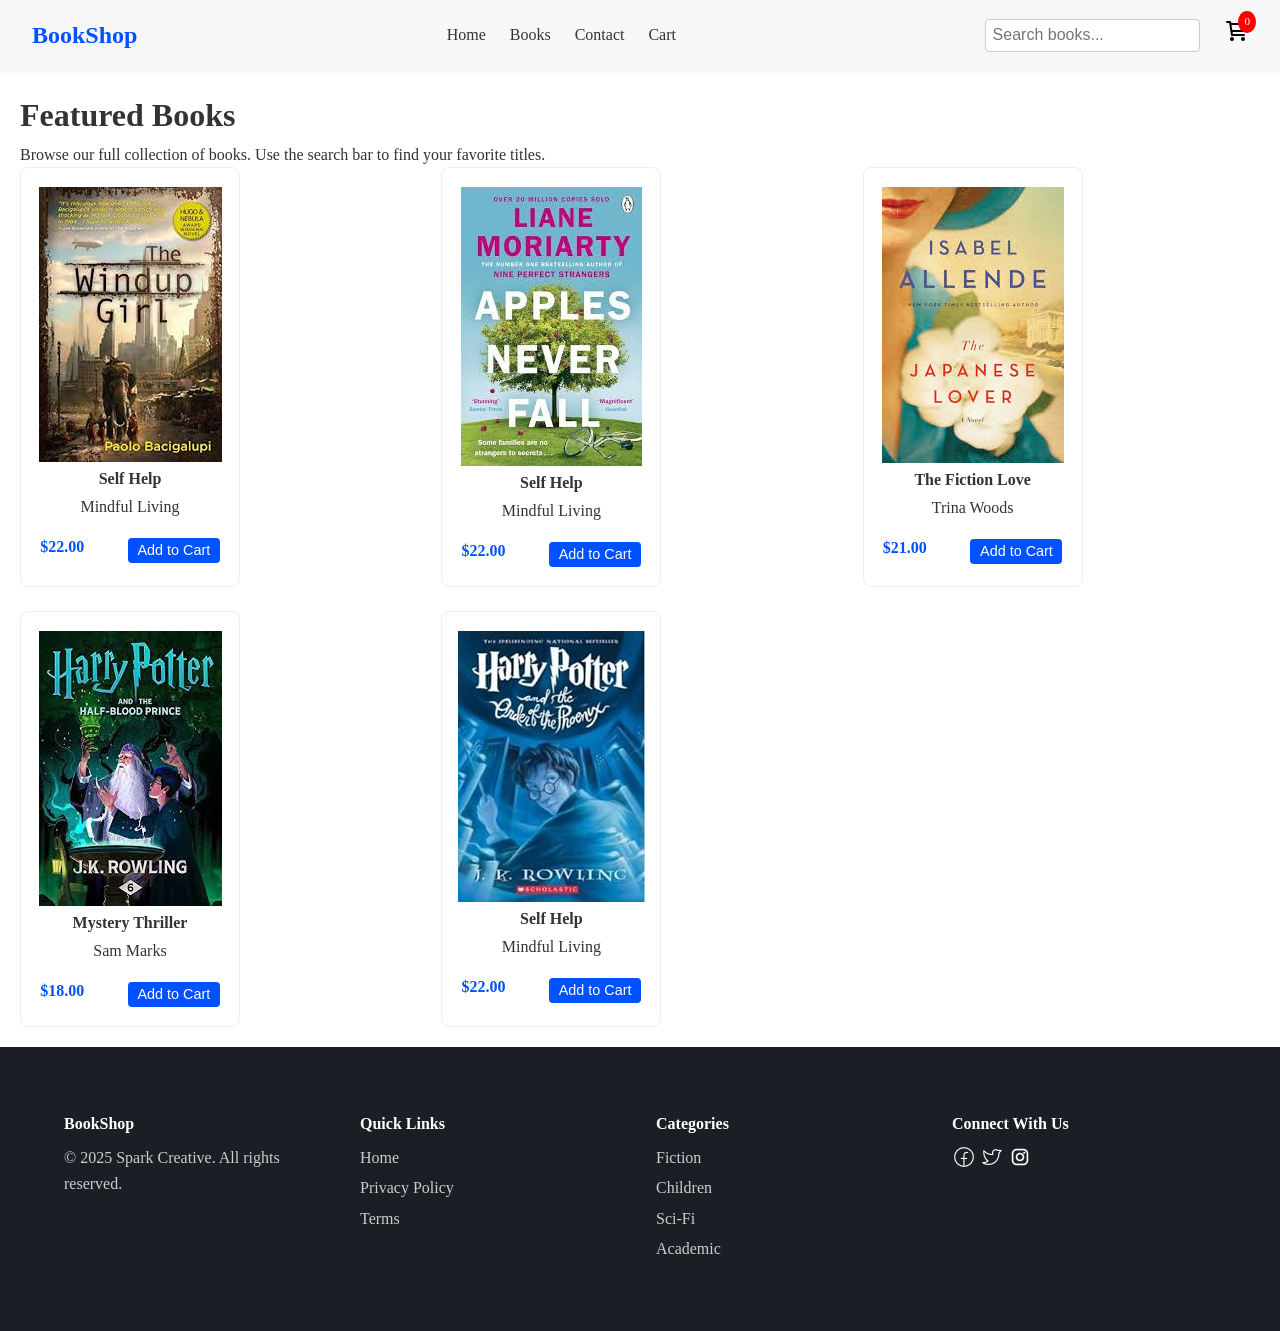
==== HTML/book.html @ 256953e0 "Initial commit" ====
<!DOCTYPE html>
<html lang="en">
<head>
  <meta charset="UTF-8" />
  <title>All Books - BookShop</title>
  <link rel="stylesheet" href="../CSS/Style.css">
</head>
<body>

  <!-- Navbar -->
  <header class="navbar">
    <div class="logo">BookShop</div>
    <nav>
      <ul>
        <li><a href="index.html">Home</a></li>
        <li><a href="book.html">Books</a></li>
        <li><a href="contact.html">Contact</a></li>
        <li><a href="cart.html">Cart</a></li>
      </ul>
    </nav>
    <div class="actions">
      <input type="text" id="searchBox" placeholder="Search books...">
      <div class="cart-icon">
        <img src="../assests/images/cart.svg" alt="Cart" width="24">
        <span id="cart-count">0</span>
      </div>
    </div>
  </header>

  <!-- Books Listing -->
  <main class="container">
    <h1>Featured Books</h1>
    <p>Browse our full collection of books. Use the search bar to find your favorite titles.</p>

    <div class="books">
      <div class="book-card">
        <img class="bookCard-img" src="../assests/images/img3.jpeg" alt="Book 3">
        <h4>Self Help</h4>
        <p>Mindful Living</p>
        <div class="card-footer">
          <p class="price">$22.00</p>
          <button class="add-to-cart">Add to Cart</button>
        </div>
      </div>
      <div class="book-card">
        <img class="bookCard-img" src="../assests/images/img4.jpeg" alt="Book 4">
        <h4>Self Help</h4>
        <p>Mindful Living</p>
        <div class="card-footer">
          <p class="price">$22.00</p>
          <button class="add-to-cart">Add to Cart</button>
        </div>
      </div>
      <div class="book-card">
        <img class="bookCard-img" src="../assests/images/img5.jpeg" alt="Book 1">
        <h4>The Fiction Love</h4>
        <p>Trina Woods</p>
        <div class="card-footer">
          <p class="price">$21.00</p>
          <button class="add-to-cart">Add to Cart</button>
        </div>
      </div>
      <div class="book-card">
        <img class="bookCard-img" src="../assests/images/img6.jpeg" alt="Book 2">
        <h4>Mystery Thriller</h4>
        <p>Sam Marks</p>
        <div class="card-footer">
          <p class="price">$18.00</p>
          <button class="add-to-cart">Add to Cart</button>
        </div>
      </div>
      <div class="book-card">
        <img class="bookCard-img" src="../assests/images/img9.jpg" alt="Book 4">
        <h4>Self Help</h4>
        <p>Mindful Living</p>
        <div class="card-footer">
          <p class="price">$22.00</p>
          <button class="add-to-cart">Add to Cart</button>
        </div>
      </div>
    </div>
  </main>

  <!-- Footer -->
  <footer class="footer">
    <div class="footer-columns">
      <div>
        <h4>BookShop</h4>
        <p>© 2025 Spark Creative. All rights reserved.</p>
      </div>
      <div>
        <h4>Quick Links</h4>
        <ul>
          <li><a href="#">Home</a></li>
          <li><a href="#">Privacy Policy</a></li>
          <li><a href="#">Terms</a></li>
        </ul>
      </div>
      <div>
        <h4>Categories</h4>
        <ul>
          <li><a href="#">Fiction</a></li>
          <li><a href="#">Children</a></li>
          <li><a href="#">Sci-Fi</a></li>
          <li><a href="#">Academic</a></li>
        </ul>
      </div>
      <div>
        <h4>Connect With Us</h4>
        <img src="../assests/images/facebook.png" alt="facebook">
        <img src="../assests/images/twitter.png" alt="twitter">
        <img src="../assests/images/instagram.png" alt="instagram">
      </div>
    </div>
  </footer>

  <script src="../JS/script.js"></script>
</body>
</html>
---- CSS/Style.css ----
/* Base Styles */
* {
    margin: 0;
    padding: 0;
    box-sizing: border-box;
  }
  body {
    /* font-family: 'Segoe UI', sans-serif; */
    line-height: 1.6;
    background: #fff;
    color: #333;
    padding: 0;
  }
  

  a {
    text-decoration: none;
    color: inherit;
  }
  
  /* Navbar */
  .navbar {
    display: flex;
    justify-content: space-between;
    align-items: center;
    padding: 1rem 2rem;
    background: #f7f7f8;
    position: sticky;
    top: 0;
    z-index: 999;
    box-shadow: 0 2px 8px rgba(0,0,0,0.05); /* optional subtle shadow */
    transition: all 0.3s ease;
    
  }
  .navbar .logo {
    font-size: 1.5rem;
    font-weight: bold;
    color: #0051ff;
  }
  .navbar ul {
    display: flex;
    gap: 1.5rem;
    list-style: none;
  }

  .navbar .actions {
    display: flex;
    gap: 1.5rem;
    align-items: center;
  }
  .navbar ul li a {
    position: relative;
    padding-bottom: 4px;
    color: #333;
    font-weight: 500;
  }
  
  .navbar ul li a::after {
    content: '';
    position: absolute;
    left: 0;
    bottom: 0;
    height: 2px;
    width: 0%;
    background-color: #0051ff;
    transition: width 0.3s ease-in-out;
  }
  
  .navbar ul li a:hover::after {
    width: 100%;
  }
  
  .navbar input {
    padding: 0.4rem;
    border-radius: 4px;
    border: 1px solid #ccc;
  }
  .cart-icon {
    position: relative;
  }
  
  #cart-count {
    position: absolute;
    top: -8px;
    right: -8px;
    background: red;
    color: #fff;
    font-size: 0.7rem;
    padding: 2px 6px;
    border-radius: 50%;
  }
  
  

.cart-icon {
  position: relative;
  cursor: pointer;
}

.hero {
  position: relative;
  background-color: #007BFF; /* Background color of the hero section */
  height: 500px; /* Adjust height as needed */
  text-align: center;
}

.hero::after {
  content: '';
  position: absolute;
  bottom: 0;
  left: 0;
  width: 100%;
  height: 5px; /* Adjust the height of the curve */
  background: #b3ccff; /* Color of the curve */
  border-radius: 90% 0 90% 0; /* Creates the curved effect */
}


/*   
  /* Animation Keyframes */
@keyframes navFadeIn {
  from {
    opacity: 0;
    transform: translateY(-10px);
  }
  to {
    opacity: 1;
    transform: translateY(0);
  }
} */

/* Target nav items */
.navbar ul li {
  opacity: 0;
  animation: navFadeIn 0.5s ease forwards;
}

/* Staggered effect */
.navbar ul li:nth-child(1) {
  animation-delay: 0.2s;
}
.navbar ul li:nth-child(2) {
  animation-delay: 0.4s;
}
.navbar ul li:nth-child(3) {
  animation-delay: 0.6s;
}
.navbar ul li:nth-child(4) {
  animation-delay: 0.8s;
}

  
  /* Hero Section */
  .hero {
    display: flex;
    justify-content: space-between;
    /* padding: 3rem 2rem; */
    padding: 0 7.5rem;
    background:#e4f2fa;
    align-items: center;
    flex-wrap: wrap;
  }
  .hero-text {
    max-width: 500px;
  }
  .hero-text h1 {
    font-size: 2rem;
    margin-bottom: 1rem;
  }
  .hero-text p {
    margin-bottom: 1.5rem;
  }
  .hero h1 {
    overflow: hidden;
    white-space: nowrap;
    width: 0;
    border-right: 3px solid #0051ff;
    animation:
      typing 2.5s steps(30, end) forwards,
      blink 0.7s step-end 5 forwards,
      stop-cursor 0s 2.5s forwards;
  }
  
  
  

  
  
  .btn-primary, .btn-outline {
    padding: 0.6rem 1.2rem;
    margin-right: 1rem;
    border: none;
    border-radius: 4px;
    cursor: pointer;
  }
  .btn-primary {
    background: #0051ff;
    color: #fff;
    height: 40px;
    width: 150px;
  }
  .btn-outline {
    background: transparent;
    border: 1px solid #0051ff;
    color: #0051ff;
    height: 40px;
    width: 180px;
  
  }
  .btn-primary,
.btn-outline {
  transition: all 0.3s ease;
  font-weight: 500;
  font-size: 1rem;
}

/* Primary Button Hover */
.btn-primary:hover {
  background-color: #0051ff;
  transform: scale(1.05);
  box-shadow: 0 6px 16px rgba(0, 81, 255, 0.3);
}

/* Outline Button Hover */
.btn-outline:hover {
  background-color: #0051ff;
  color: #fff;
  transform: scale(1.05);
  box-shadow: 0 6px 16px rgba(0, 81, 255, 0.2);
}



  
  /* Featured Books */
  .featured {
    padding: 2rem;
  }
  .featured h2 {
    margin-bottom: 1.5rem;
  }
  .books {
    display: grid;
    grid-template-columns: repeat(auto-fit, minmax(300px, 1fr));
    gap: 1.5rem;
  }
  .book-card {
    background: #fff;
    border: 1px solid #eee;
    border-radius: 8px;
    padding: 1.2rem;
    
    display: flex;
    flex-direction: column;
    align-items: center; /* centers image + text horizontally */
    justify-content: flex-start;
    text-align: center;
    max-width: 220px;
  }

  
  .bookCard-img {
    max-height: 400px;
    object-fit: contain;
    margin-bottom: 0.1rem;
  }
  

  .book-card h4,
  .book-card p{
    margin: 0.1rem 0;
  }
  .book-card .price {
    color: #0051ff;
    font-weight: bold;
  }
  .book-card button {
    margin-top: 0.5rem;
    background: #0051ff;
    color: #fff;
    border: none;
    padding: 0.4rem 0.8rem;
    border-radius: 4px;
    cursor: pointer;
  }
  .card-footer {
    display: flex;
    justify-content: space-between;
    align-items: center;
    margin-top: 0.5rem;
    width: 100%;
  }
  
  .card-footer .price {
    color: #0051ff;
    font-weight: bold;
    font-size: 1rem;
  }
  
  .card-footer .add-to-cart{
    background: #0051ff;
    color: #fff;
    border: none;
    padding: 0.3rem 0.6rem;
    border-radius: 4px;
    cursor: pointer;
    font-size: 0.9rem;
    transition: background 0.2s ease;
  }
  
 
  /* Hover effect */
.add-to-cart:hover {
  background-color: #0051ff;
  transform: scale(1.05);
  box-shadow: 0 4px 10px rgba(0, 81, 255, 0.3);
}
  
  /* Categories */
  .categories {
    padding: 2rem;
    background: #f3f6ff;
  }
  
  .categories h2 {
    margin-bottom: 1rem;
    text-align: center;
  }
  
  .category-grid {
    display: grid;
    grid-template-columns: repeat(auto-fit, minmax(140px, 1fr));
    gap: 1.5rem;
    justify-items: center;
  }
  
  .category-card {
    background: #fff;
    border: 1px solid #ddd;
    border-radius: 12px;
    padding: 1rem;
    text-align: center;
    width: 100%;
    transition: transform 0.3s ease, box-shadow 0.3s ease;
    cursor: pointer;
  }
  
  .category-card:hover {
    transform: translateY(-4px);
    box-shadow: 0 6px 16px rgba(0, 0, 0, 0.1);
  }
  
  .category-card img {
    width: 40px;
    height: 40px;
    margin-bottom: 0;
  }
  
  .category-card span {
    display: block;
    margin-top: 0;
    font-weight: 500;
    font-size: 1rem;
  }
  
  
  /* Promotions */
  .promotions {
    display: flex;
    flex-wrap: wrap;
    gap: 1rem;
    padding: 4rem;
    height: 250px;
   
  }
  .promo {
    flex: 1;
    padding: 1rem;
    border-radius: 8px;
    color: #fff;
    
    
  }

  .purple {
   
    background: #7a5ff2;
  }
  .red {
    background: #ff4d5a;
  }

  .promo-btn {
  margin-top: 0.8rem;
  padding: 0.5rem 1rem;

  border-radius: 4px;
  font-weight: bold;
  cursor: pointer;
  transition: background 0.3s ease;
}


.promo-btn.outline1 {
  background: transparent;
  border: 2px solid #fff;
  color: #fff;
}
.promo-btn.outline1:hover {
  background: #fff;
  color:#7a5ff2;;
}

.promo-btn.outline2 {
  background: transparent;
  border: 2px solid #fff;
  color: #fff;
}

.promo-btn.outline2:hover {
  background: #fff;
  color: #e03c4e;
}

.contact-wrapper {
  background: #f9f9f9;
  padding: 4rem 1rem;
  font-family: 'Montserrat', sans-serif;
}

.contact-container {
  max-width: 720px;
  margin: auto;
  background: #fff;
  padding: 2rem;
  border-radius: 1rem;
  box-shadow: 0 10px 25px rgba(0, 0, 0, 0.05);
}

.contact-container h2 {
  font-size: 2rem;
  text-align: center;
  margin-bottom: 1rem;
}

.contact-container p {
  text-align: center;
  margin-bottom: 2rem;
  color: #666;
}

.form-group {
  margin-bottom: 1.25rem;
}

.form-row {
  display: flex;
  gap: 1rem;
  flex-wrap: wrap;
}

.form-row .form-group {
  flex: 1;
  min-width: 200px;
}

label {
  display: block;
  margin-bottom: 0.5rem;
  font-weight: 500;
}

input,
textarea {
  width: 100%;
  padding: 0.75rem;
  border: 1px solid #ccc;
  border-radius: 0.5rem;
  font-size: 1rem;
}

input:focus,
textarea:focus {
  outline: none;
  border-color: #7a63f1;
  box-shadow: 0 0 4px rgba(122, 99, 241, 0.4);
}

.btn-send {
  width: 100%;
  padding: 1rem;
  background-color: #7a63f1;
  color: white;
  font-weight: bold;
  border: none;
  border-radius: 0.5rem;
  cursor: pointer;
  font-size: 1rem;
  transition: background 0.3s;
}

.btn-send:hover {
  background-color: #5c47d6;
}

#formResponse {
  text-align: center;
  margin-top: 1rem;
  color: #2e7d32;
  font-weight: 500;
}

.hidden {
  display: none;
}

  
  /* Newsletter */
  .newsletter {
    background: #f3f3ff;
    padding: 3rem 1rem;
    text-align: center;
    font-family: 'Montserrat', sans-serif;
  }
  
  .newsletter form {
    display: flex;
    flex-direction: column;
    gap: 1rem;
    max-width: 400px;
    margin: 1rem auto 0;
  }
  
  .newsletter input[type="email"] {
    padding: 0.75rem 1rem;
    border: 1px solid #ccc;
    border-radius: 0.5rem;
    font-size: 1rem;
  }
  
  .btn-subscribe {
    padding: 0.75rem;
    background-color: #7a63f1;
    color: white;
    font-weight: bold;
    border: none;
    border-radius: 0.5rem;
    cursor: pointer;
    font-size: 1rem;
    transition: background 0.3s;
  }
  
  .btn-subscribe:hover {
    background-color: #5c47d6;
  }
  
  #newsletterMsg {
    margin-top: 1rem;
    color: #2e7d32;
    font-weight: 500;
  }
  
  .hidden {
    display: none;
  }
  
  /* Footer */
  .footer {
    background: #1b1f25;
    color: #ccc;
    padding: 4rem;
  }
  .footer-columns {
    display: grid;
    grid-template-columns: repeat(auto-fit, minmax(160px, 1fr));
    gap: 2rem;
  }
  .footer h4 {
    color: #fff;
    margin-bottom: 0.5rem;
  }
  .footer ul {
    list-style: none;
    padding-left: 0;
  }
  .footer ul li {
    margin-bottom: 0.3rem;
  }
  .footer ul li a {
    color: #ccc;
  }
  

.book-img {
      width: 520px;
      height: auto; /* maintain aspect ratio */
    }
  

  /* ===== Animations ===== */

/* Fade-in animation */
@keyframes fadeInUp {
    from {
      opacity: 0;
      transform: translateY(30px);
    }
    to {
      opacity: 1;
      transform: translateY(0);
    }
  }
  
  /* Zoom effect for cards */
  @keyframes zoomIn {
    from {
      opacity: 0;
      transform: scale(0.9);
    }
    to {
      opacity: 1;
      transform: scale(1);
    }
  }
  @keyframes typing {
    from { width: 0; }
    to { width: 100%; }
  }
  
  @keyframes blink {
    50% { border-color: transparent; }
  }
  @keyframes stop-cursor {
    to { border-right: none; }
  }
  
  
  
  /* Apply fade-in to sections */
  .hero,
  .featured,
  .categories,
  .promotions,
  .newsletter,
  .footer {
    animation: fadeInUp 1s ease forwards;
    opacity: 0;
  }
  .hero { animation-delay: 0.2s; }
  .featured { animation-delay: 0.4s; }
  .categories { animation-delay: 0.6s; }
  .promotions { animation-delay: 0.8s; }
  .newsletter { animation-delay: 1s; }
  .footer { animation-delay: 1.2s; }
  
  /* Hover animation on book cards */
  .book-card {
    transition: transform 0.3s ease, box-shadow 0.3s ease;
    animation: zoomIn 0.6s ease forwards;
    opacity: 0;
  }
  .book-card:hover {
    transform: translateY(-8px);
    box-shadow: 0 8px 20px rgba(0, 0, 0, 0.1);
  }
  
  /* Category hover effect */
  .category-grid button:hover {
    background: #0051ff;
    color: #fff;
    transition: 0.3s ease;
  }
  
  .toast {
    position: fixed;
    bottom: 30px;
    right: 30px;
    background: #0051ff;
    color: #fff;
    padding: 0.7rem 1rem;
    border-radius: 8px;
    box-shadow: 0 6px 18px rgba(0,0,0,0.2);
    font-weight: 500;
    z-index: 99999;
    opacity: 0;
    transform: translateY(20px);
    transition: all 0.4s ease;
  }
  
  .toast.show {
    opacity: 1;
    transform: translateY(0);
  }
  

  .container {
    padding: 20px;
  }

  .toast {
    position: fixed;
    bottom: 30px;
    right: 30px;
    background: #0051ff;
    color: #fff;
    padding: 0.7rem 1rem;
    border-radius: 8px;
    opacity: 0;
    transform: translateY(20px);
    transition: all 0.4s ease;
    z-index: 999;
  }
  .toast.show {
    opacity: 1;
    transform: translateY(0);
  }
   
  .qty-value {
    min-width: 20px;
    text-align: center;
  }
  .hidden {
    display: none !important;
  }
  .cart-page {
    max-width: 800px;
    margin: 4rem auto;
    padding: 2rem;
    font-family: 'Montserrat', sans-serif;
    background: #fff;
    border-radius: 1rem;
    box-shadow: 0 10px 30px rgba(0,0,0,0.05);
  }
  
  .cart-page h2 {
    font-size: 2rem;
    text-align: center;
    margin-bottom: 2rem;
  }
  
  .cart-items {
    display: flex;
    flex-direction: column;
    gap: 1.5rem;
  }
  
  .cart-item {
    display: flex;
    justify-content: space-between;
    align-items: center;
    border: 1px solid #e0e0e0;
    border-radius: 0.75rem;
    padding: 1.2rem 1.5rem;
    background-color: #f9f9f9;
  }
  
  .cart-item strong {
    font-size: 1.1rem;
    color: #333;
  }
  
  .quantity-controls {
    display: flex;
    align-items: center;
    gap: 0.5rem;
    margin-top: 0.5rem;
  }
  
  .qty-btn {
    width: 30px;
    height: 30px;
    font-size: 1.2rem;
    font-weight: bold;
    background-color: #7a63f1;
    color: white;
    border: none;
    border-radius: 0.5rem;
    cursor: pointer;
  }
  
  .qty-value {
    font-weight: bold;
    font-size: 1rem;
    width: 30px;
    text-align: center;
  }
  
  .remove-item {
    background: transparent;
    color: #f44336;
    font-size: 1.2rem;
    border: none;
    cursor: pointer;
  }
  
  .cart-summary {
    text-align: right;
    margin-top: 2rem;
    border-top: 1px solid #ccc;
    padding-top: 1.5rem;
  }
  
  .cart-summary h3 {
    font-size: 1.5rem;
    color: #333;
    margin-bottom: 1rem;
  }
  
  #clearCartPage {
    background-color: #f44336;
    color: white;
    padding: 0.75rem 1.5rem;
    font-size: 1rem;
    border: none;
    border-radius: 0.5rem;
    cursor: pointer;
  }
  
  #clearCartPage:hover {
    background-color: #d32f2f;
  }
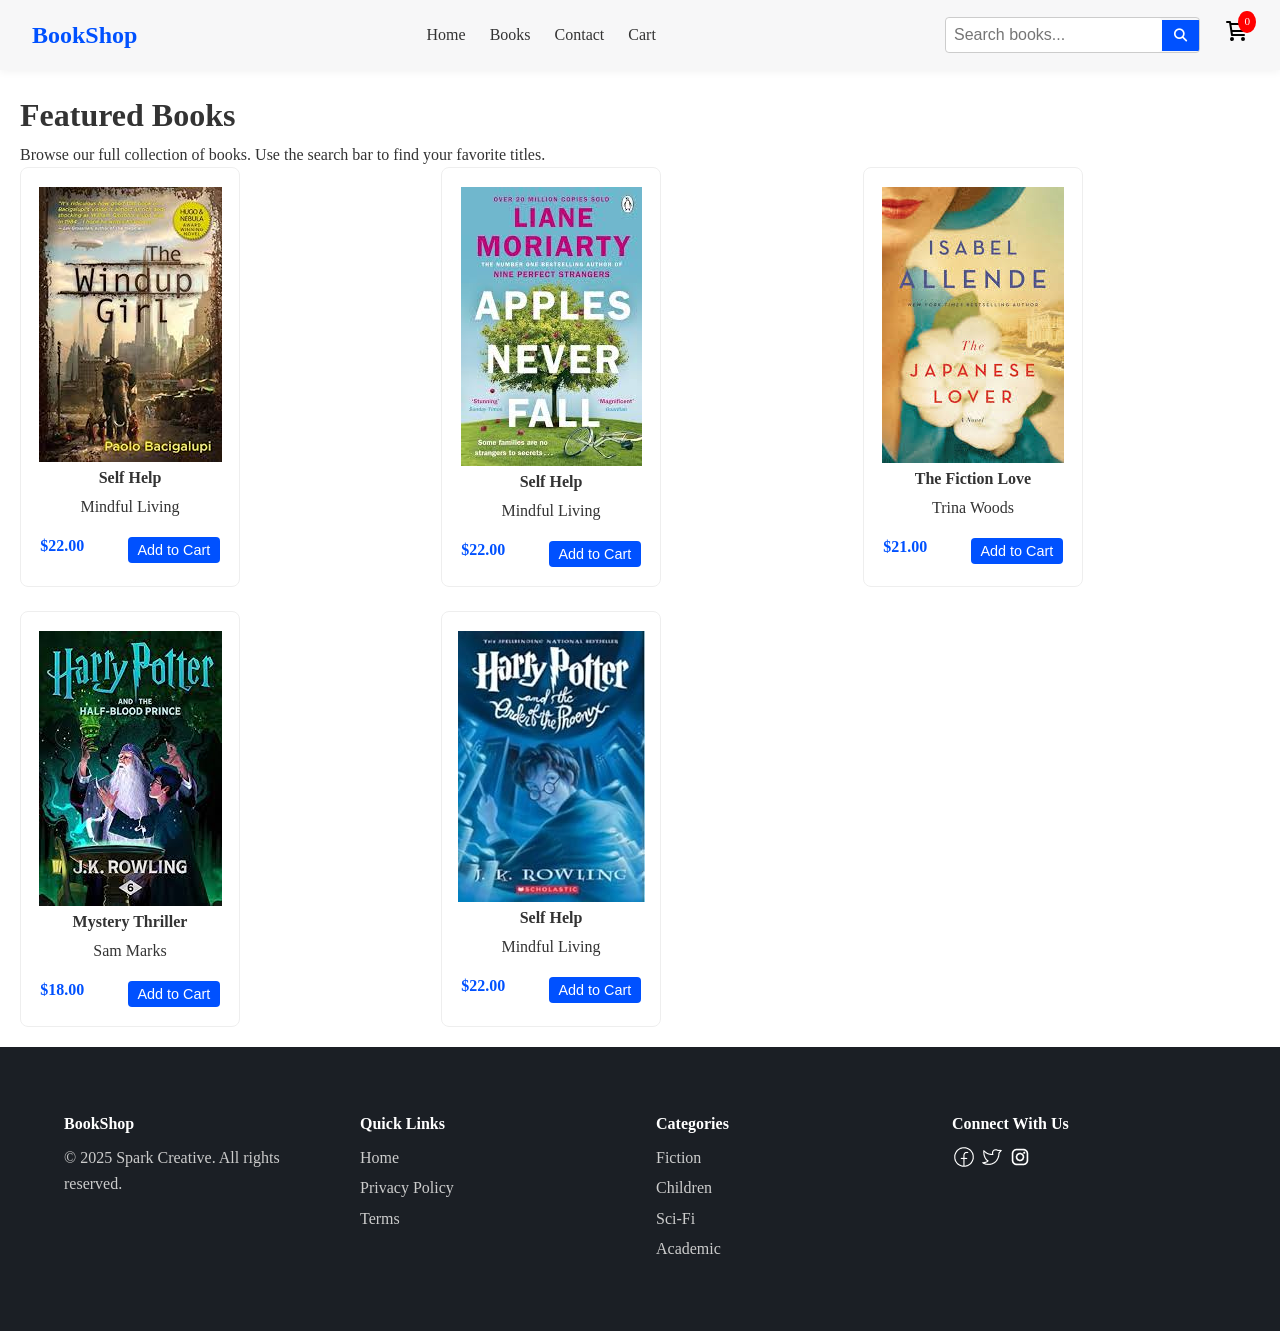
==== commit 7f6028c2: "Your commit message describing the changes" ====
--- a/HTML/book.html
+++ b/HTML/book.html
@@ -1,31 +1,47 @@
 
 <!DOCTYPE html>
 <html lang="en">
-<head>
-  <meta charset="UTF-8" />
-  <title>All Books - BookShop</title>
-  <link rel="stylesheet" href="../CSS/Style.css">
-</head>
+  <head>
+    <meta charset="UTF-8" />
+    <meta name="viewport" content="width=device-width, initial-scale=1.0"/>
+    <title>BookShop</title>
+    <link href="https://cdnjs.cloudflare.com/ajax/libs/font-awesome/6.5.0/css/all.min.css" rel="stylesheet">
+    <link rel="preconnect" href="https://fonts.googleapis.com">
+    <link rel="preconnect" href="https://fonts.gstatic.com" crossorigin>
+    <link href="https://fonts.googleapis.com/css2?family=Montserrat:wght@400;700&display=swap" rel="stylesheet">
+    <link rel="stylesheet" href="../CSS/Style.css" />
+  </head>
 <body>
 
   <!-- Navbar -->
   <header class="navbar">
     <div class="logo">BookShop</div>
-    <nav>
-      <ul>
-        <li><a href="index.html">Home</a></li>
-        <li><a href="book.html">Books</a></li>
-        <li><a href="contact.html">Contact</a></li>
-        <li><a href="cart.html">Cart</a></li>
-      </ul>
-    </nav>
+    <button class="hamburger" id="hamburgerBtn" aria-label="Toggle Navigation">
+      <i class="fas fa-bars"></i>
+    </button>
+    
+    <div id="mobileMenu" class="nav-links">
+      <nav>
+        <ul>
+          <li><a href="login.html">Home</a></li>
+          <li><a href="book.html">Books</a></li>
+          <li><a href="contact.html">Contact</a></li>
+          <li><a href="cart.html">Cart</a></li>
+        </ul>
+      </nav>
+    </div>
+    
     <div class="actions">
-      <input type="text" id="searchBox" placeholder="Search books...">
-      <div class="cart-icon">
+      <div class="search-box">
+        <input type="text" id="searchBox" placeholder="Search books...">
+        <button><i class="fas fa-search"></i></button>
+      </div>
+      <a href="cart.html" class="cart-icon">
         <img src="../assests/images/cart.svg" alt="Cart" width="24">
         <span id="cart-count">0</span>
-      </div>
+      </a>
     </div>
+    
   </header>
 
   <!-- Books Listing -->
--- a/CSS/Style.css
+++ b/CSS/Style.css
@@ -116,7 +116,7 @@
 }
 
 
-/*   
+ 
   /* Animation Keyframes */
 @keyframes navFadeIn {
   from {
@@ -127,7 +127,7 @@
     opacity: 1;
     transform: translateY(0);
   }
-} */
+} 
 
 /* Target nav items */
 .navbar ul li {
@@ -164,8 +164,16 @@
     max-width: 500px;
   }
   .hero-text h1 {
-    font-size: 2rem;
-    margin-bottom: 1rem;
+   
+      font-size: 2rem;
+      margin-bottom: 1rem;
+      white-space: normal; /* Allow it to wrap naturally */
+      overflow: visible;   /* Ensure text flows */
+      width: 100%;         /* Full width of the container */
+      border-right: none;  /* Remove typing cursor on small screens */
+      animation: none;     /* Disable typing effect on mobile */
+    
+    
   }
   .hero-text p {
     margin-bottom: 1.5rem;
@@ -176,7 +184,7 @@
     width: 0;
     border-right: 3px solid #0051ff;
     animation:
-      typing 2.5s steps(30, end) forwards,
+    typing 2.5s steps(30, end) forwards,
       blink 0.7s step-end 5 forwards,
       stop-cursor 0s 2.5s forwards;
   }
@@ -722,6 +730,15 @@
   .hidden {
     display: none !important;
   }
+
+a:focus,
+button:focus,
+input:focus,
+[tabindex]:focus {
+  outline: 2px solid #0051ff;
+  outline-offset: 2px;
+}
+
   .cart-page {
     max-width: 800px;
     margin: 4rem auto;
@@ -819,4 +836,274 @@
   #clearCartPage:hover {
     background-color: #d32f2f;
   }
-  +  /* === Responsive Enhancements === */
+@media (max-width: 768px) {
+  .navbar {
+    flex-direction: column;
+    align-items: flex-start;
+  }
+
+  .navbar nav ul {
+    flex-direction: column;
+    width: 100%;
+  }
+
+  .navbar .actions {
+    flex-direction: column;
+    align-items: flex-start;
+    width: 100%;
+    margin-top: 1rem;
+  }
+
+@media (max-width: 768px) {
+  .hero {
+    flex-direction: column;
+    justify-content: center; /* center vertically */
+    align-items: center;     /* center horizontally */
+    padding: 2rem 1rem;
+    text-align: center;
+    height: auto; /* remove fixed height */
+  }
+  
+  .hero-text {
+    max-width: 100%;
+    text-align: center;
+    padding: 0 1rem;
+  }
+  
+  .hero-text h1 {
+    font-size: 1.8rem;
+    margin-bottom: 1rem;
+    white-space: normal;
+    overflow: visible;
+    width: 100%;
+    animation: none;
+    border-right: none;
+  }
+  
+  .hero-text p {
+    font-size: 1rem;
+    margin-bottom: 1.5rem;
+  }
+  
+  .hero-img {
+    display: none; /* hide image */
+  }
+  
+}
+
+  
+
+  .btn-primary, .btn-outline {
+    width: 100%;
+    margin: 0.5rem 0;
+  }
+
+  .books,
+  .category-grid,
+  .footer-columns {
+    grid-template-columns: 1fr;
+  }
+
+  .book-card {
+    max-width: 100%;
+  }
+
+  .promotions {
+    flex-direction: column;
+    height: auto;
+  }
+
+  .promo {
+    width: 100%;
+  }
+
+  .cart-page,
+  .contact-container {
+    padding: 1rem;
+  }
+
+  .cart-summary {
+    text-align: center;
+  }
+
+  .cart-buttons {
+    flex-direction: column;
+    gap: 1rem;
+  }
+
+  .form-row {
+    flex-direction: column;
+  }
+
+  .footer {
+    text-align: center;
+  }
+
+  .footer-columns {
+    display: flex;
+    flex-direction: column;
+    align-items: center;
+  }
+
+  .login-popup {
+    width: 90%;
+    right: 5%;
+  }
+}
+/* Hamburger styles */
+.hamburger {
+  display: none;
+  font-size: 1.8rem;
+  cursor: pointer;
+  color: #0051ff;
+}
+
+@media (max-width: 768px) {
+  .hero-img {
+    display: none;
+  }
+}
+
+
+/* Mobile Navigation */
+@media (max-width: 768px) {
+  .hamburger {
+    display: block;
+  }
+  
+  nav {
+    display: none;
+    width: 100%;
+  }
+
+  nav.active {
+    display: block;
+  }
+
+  nav ul {
+    flex-direction: column;
+    gap: 1rem;
+    text-align: center;
+  }
+
+  .actions {
+    flex-direction: column;
+    gap: 1rem;
+    margin-top: 1rem;
+    width: 100%;
+  }
+}
+
+
+/* === Hamburger === */
+.hamburger {
+  display: none;
+  background: none;
+  border: none;
+  font-size: 1.8rem;
+  cursor: pointer;
+  color: #0051ff;
+}
+
+/* Responsive Nav */
+@media (max-width: 768px) {
+  .navbar {
+    flex-direction: column;
+    align-items: flex-start;
+  }
+
+  .hamburger {
+    display: block;
+    margin-left: auto;
+  }
+
+  .nav-links nav {
+    display: none;
+    width: 100%;
+  }
+
+  .nav-links.active nav {
+    display: block;
+  }
+
+  .nav-links ul {
+    flex-direction: column;
+    gap: 1rem;
+    padding: 1rem 0;
+    text-align: center;
+  }
+
+  .hero {
+    flex-direction: column;
+    align-items: center;
+    text-align: center;
+    padding: 2rem 1rem;
+    height: auto;
+  }
+
+  .hero-img {
+    display: none;
+  }
+
+  .hero-text h1 {
+    font-size: 1.6rem;
+    width: 100%;
+  }
+
+  .books {
+    grid-template-columns: 1fr;
+  }
+
+  .footer-columns {
+    flex-direction: column;
+    align-items: center;
+    gap: 2rem;
+  }
+}
+/* Group search bar and button */
+.search-box {
+  display: flex;
+  align-items: center;
+  border: 1px solid #ccc;
+  border-radius: 4px;
+  overflow: hidden;
+  max-width: 300px;
+}
+
+.search-box input {
+  padding: 0.5rem;
+  border: none;
+  flex: 1;
+  font-size: 1rem;
+}
+
+.search-box button {
+  background: #0051ff;
+  color: white;
+  border: none;
+  padding: 0.5rem 0.75rem;
+  cursor: pointer;
+}
+
+/* Adjust on mobile */
+@media (max-width: 768px) {
+  .navbar .actions {
+    flex-direction: column;
+    align-items: stretch;
+    gap: 1rem;
+    width: 100%;
+  }
+
+  .search-box {
+    max-width: 100%;
+  }
+
+  .search-box input {
+    font-size: 1rem;
+  }
+
+  .cart-icon {
+    align-self: flex-end;
+  }
+}
